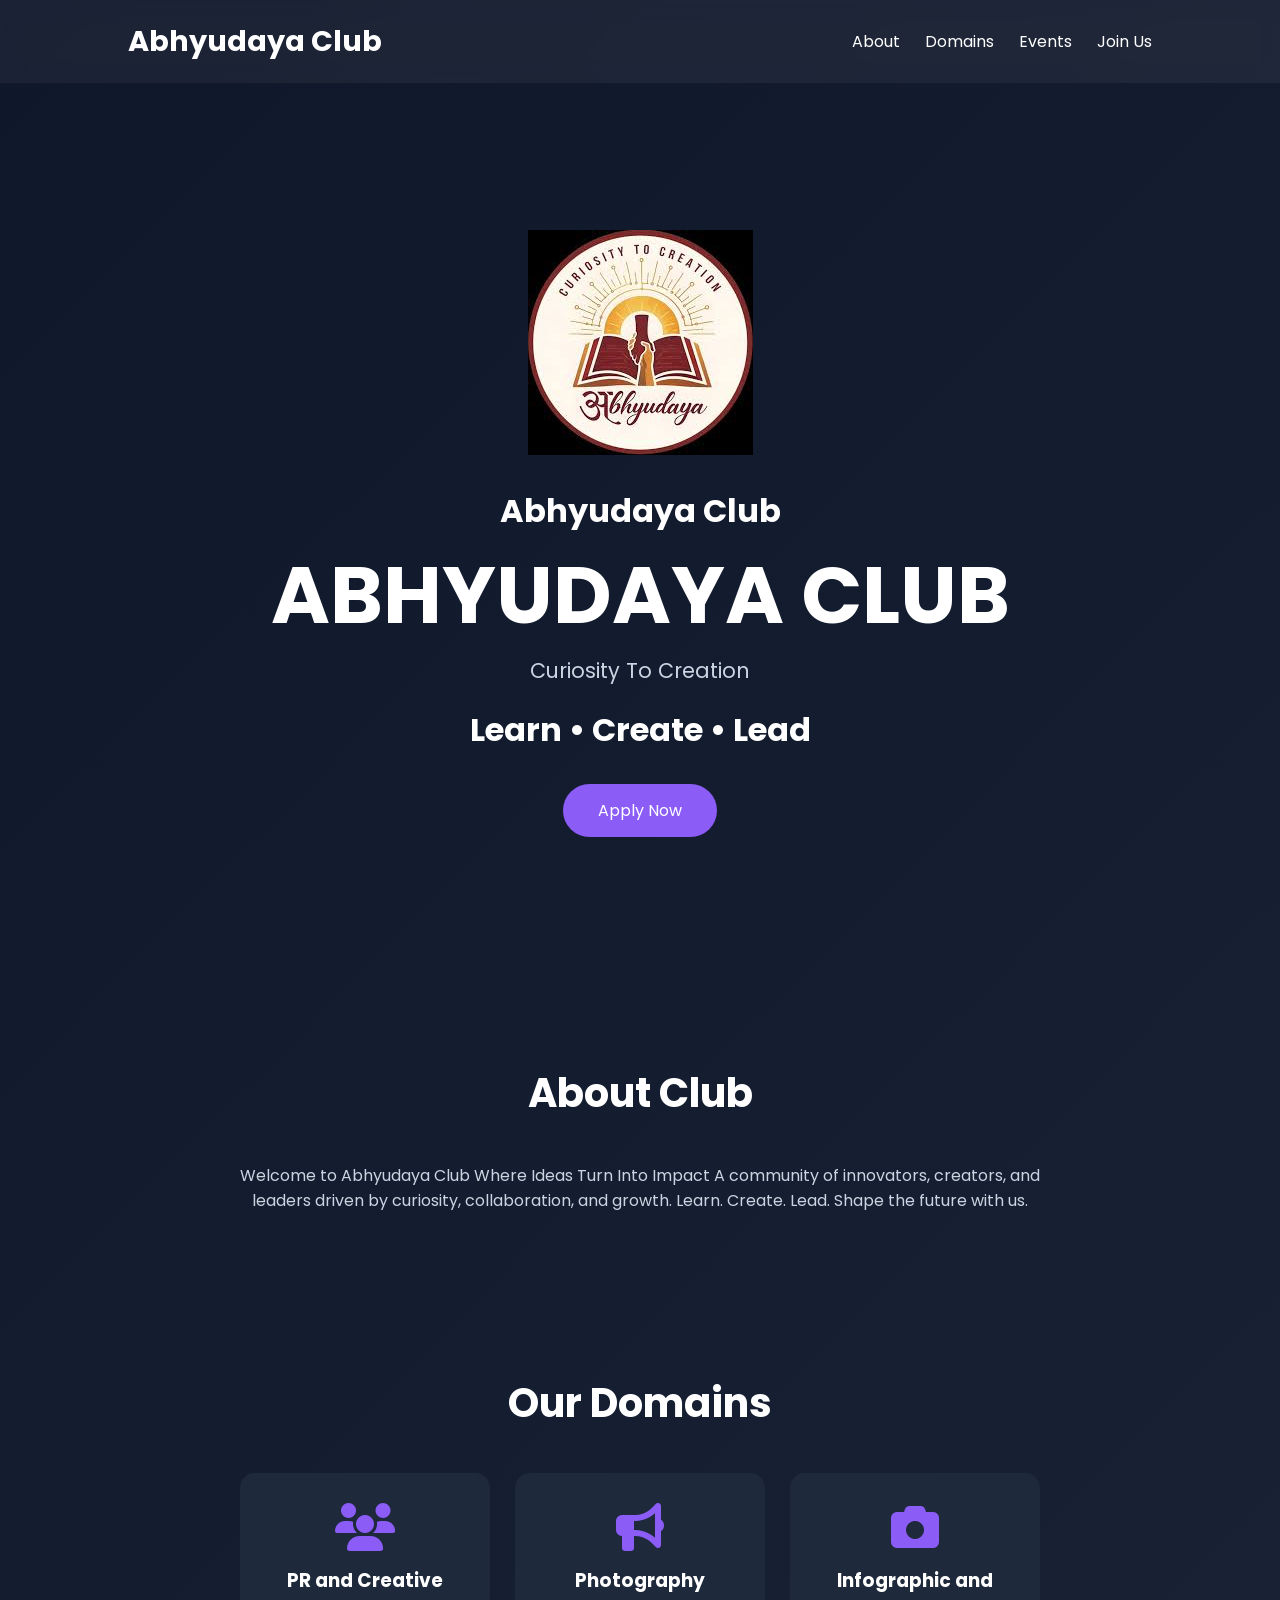
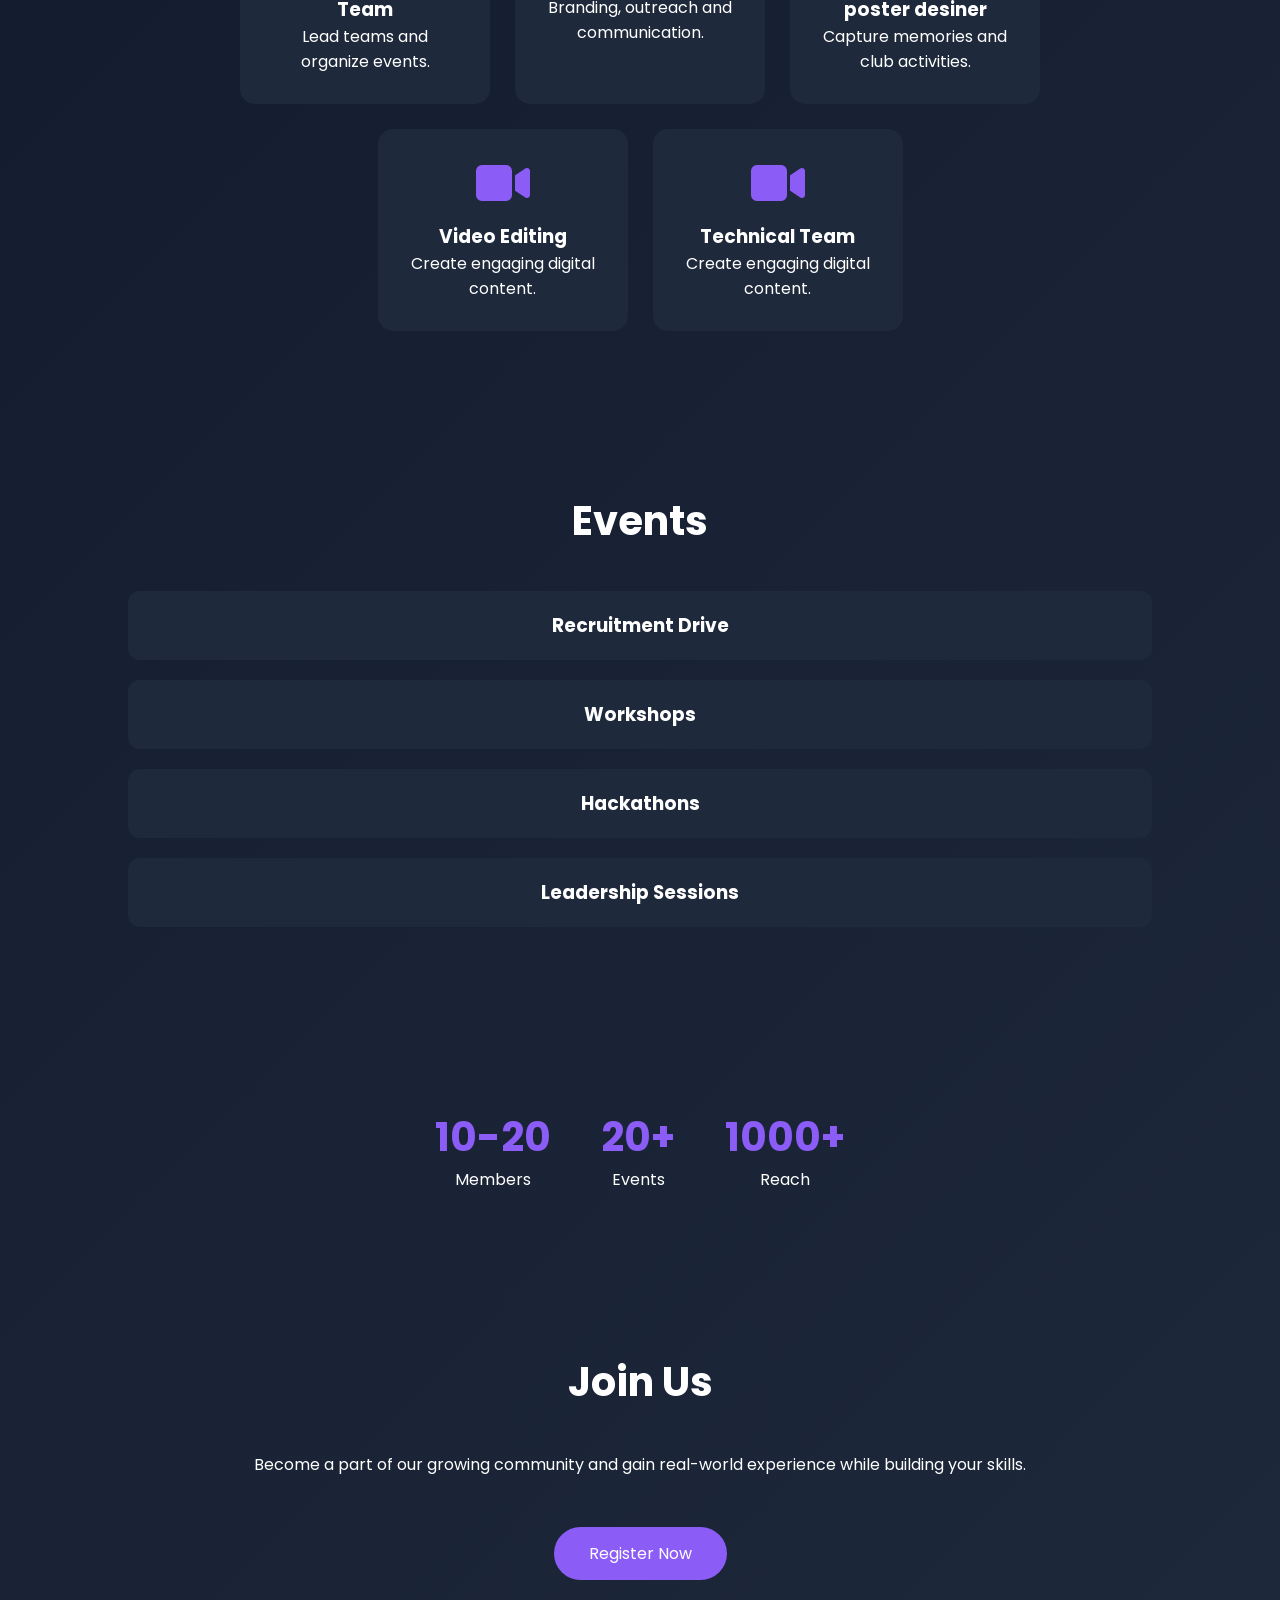
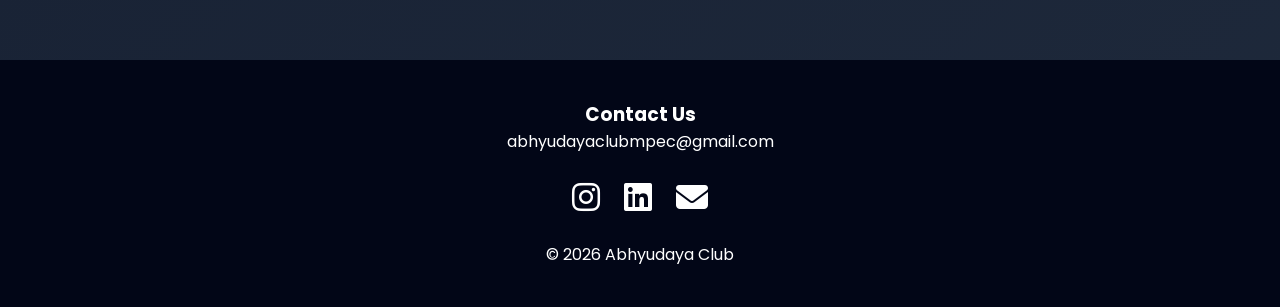
==== index.html @ 27cac8a5 "Rename abhyudaya.html to index.html" ====
<!DOCTYPE html>
<html lang="en">
<head>
    <meta charset="UTF-8">
    <meta name="viewport" content="width=device-width, initial-scale=1.0">
    <title>Abhyudaya Club</title>

    <link rel="stylesheet" href="abhyudaya.css">

    <link rel="stylesheet"
    href="https://cdnjs.cloudflare.com/ajax/libs/font-awesome/6.5.2/css/all.min.css">
</head>

<body>

    <nav>
        <div class="logo">Abhyudaya Club</div>

        <ul>
            <li><a href="#about">About</a></li>
            <li><a href="#domains">Domains</a></li>
            <li><a href="#events">Events</a></li>
            <li><a href="#join">Join Us</a></li>
        </ul>
    </nav>

    <header>
        <div class="logo">
    <img src="abhy.jpg" alt="Abhyudaya Club Logo">
    <h2>Abhyudaya Club</h2>
</div>
        <h1>ABHYUDAYA CLUB</h1>
        <p>Curiosity To Creation</p>

        <h2>Learn • Create • Lead</h2>

        <a href="#join" class="btn">Apply Now</a>
    </header>

    <section id="about">
        <h2>About Club</h2>

        <p>
           Welcome to Abhyudaya Club
           Where Ideas Turn Into Impact
            A community of innovators, creators, and leaders
            driven by curiosity, collaboration, and growth.
            Learn. Create. Lead.
            Shape the future with us.
        </p>
    </section>

    <section id="domains">

        <h2>Our Domains</h2>

        <div class="cards">

            <div class="card">
                <a href="https://abhyudayahiring.blogspot.com/2026/01/pr-and-social-media-team.html"></a>
                <i class="fas fa-users"></i>
                <h3>PR and Creative Team</h3>
                <p>Lead teams and organize events.</p>
            </div>

            <div class="card">
                <a href="https://docs.google.com/forms/d/e/1FAIpQLSc0Z5cDvpqVnPanRKOAM6ZvQbPs4m25mhEfoKBZwokmWum0rQ"></a>
                <i class="fas fa-bullhorn"></i>
                <h3>Photography</h3>
                <p>Branding, outreach and communication.</p>
            </div>

            <div class="card">
                 <a href="https://docs.google.com/forms/d/e/1FAIpQLSfW6mohx2w7ooIG8rnjssdRQjJfVUKmCtDxNN9sEEkMoosbZQ/viewform"></a>
                <i class="fas fa-camera"></i>
                <h3>Infographic and poster desiner</h3>
                <p>Capture memories and club activities.</p>
            </div>

            <div class="card">
                 <a href="https://docs.google.com/forms/d/e/1FAIpQLScvr7hyibGaBrynk0eyrGO_vcQPDEKb_9bPhqb0zz_mitm7aw/viewform"></a>
                <i class="fas fa-video"></i>
                <h3>Video Editing</h3>
                <p>Create engaging digital content.</p>
            </div>
            <div class="card">
                 <a href="https://docs.google.com/forms/d/e/1FAIpQLScc5YyZgHbpxUHspWkakH7lW5Spg6v2j_WebeplGA9O5TeUYw/viewform"></a>
                <i class="fas fa-video"></i>
                <h3>Technical Team</h3>
                <p>Create engaging digital content.</p>
            </div>
        </div>

    </section>

    <section id="events">

        <h2>Events</h2>

        <div class="event-box">
            <h3>Recruitment Drive</h3>
        </div>

        <div class="event-box">
            <h3>Workshops</h3>
        </div>

        <div class="event-box">
            <h3>Hackathons</h3>
        </div>

        <div class="event-box">
            <h3>Leadership Sessions</h3>
        </div>

    </section>

    <section class="stats">

        <div>
            <h3>10-20</h3>
            <p>Members</p>
        </div>

        <div>
            <h3>20+</h3>
            <p>Events</p>
        </div>

        <!-- <div>
            <h3>4</h3>
            <p>Domains</p>
        </div> -->

        <div>
            <h3>1000+</h3>
            <p>Reach</p>
        </div>

    </section>

    <section id="join">

        <h2>Join Us</h2>

        <p>
            Become a part of our growing community and gain
            real-world experience while building your skills.
        </p>

        <a href="https://abhyudayahiring.blogspot.com/?m=1#PageNo=2" class="btn">Register Now</a>

    </section>

    <footer>

        <h3>Contact Us</h3>

        <p>abhyudayaclubmpec@gmail.com</p>

        <div class="socials">

            <a href="https://www.instagram.com/abhyudaya_official/"><i class="fab fa-instagram"></i></a>

            <a href="https://www.linkedin.com/company/abhyudayaclubmpec/posts/?feedView=all"><i class="fab fa-linkedin"></i></a>

            <a href="abhyudayaclubmpec@gmail.com"><i class="fa-solid fa-envelope"></i>
</a>
        </div>

        <p>© 2026 Abhyudaya Club</p>

    </footer>

</body>
</html>
---- abhyudaya.css ----
@import url('https://fonts.googleapis.com/css2?family=Poppins:wght@300;400;500;600;700&display=swap');

*{
    margin:0;
    padding:0;
    box-sizing:border-box;
    font-family:'Poppins',sans-serif;
}

html{
    scroll-behavior:smooth;
}

body{
    background:linear-gradient(135deg,#0f172a,#1e293b);
    color:white;
}

/* NAVBAR */

nav{
    display:flex;
    justify-content:space-between;
    align-items:center;
    padding:20px 10%;
    background:rgba(255,255,255,0.05);
    backdrop-filter:blur(10px);
    position:sticky;
    top:0;
}

.logo{
    font-size:1.8rem;
    font-weight:700;
}

nav ul{
    display:flex;
    list-style:none;
    gap:25px;
}

nav a{
    color:white;
    text-decoration:none;
    transition:.3s;
}

nav a:hover{
    color:#8b5cf6;
}

/* HERO */

header{
    min-height:100vh;
    display:flex;
    flex-direction:column;
    justify-content:center;
    align-items:center;
    text-align:center;
    padding:20px;
}

header h1{
    font-size:5rem;
}

header p{
    font-size:1.3rem;
    color:#cbd5e1;
}

header h2{
    margin-top:20px;
    font-size:2rem;
}

/* BUTTON */

.btn{
    margin-top:30px;
    display:inline-block;
    padding:14px 35px;
    background:#8b5cf6;
    color:white;
    text-decoration:none;
    border-radius:30px;
    transition:.3s;
}

.btn:hover{
    transform:translateY(-5px);
    box-shadow:0 0 25px #8b5cf6;
}

/* SECTIONS */

section{
    padding:80px 10%;
}

section h2{
    text-align:center;
    margin-bottom:40px;
    font-size:2.5rem;
}

/* ABOUT */

#about p{
    max-width:800px;
    margin:auto;
    text-align:center;
    color:#cbd5e1;
}

/* DOMAIN CARDS */

.cards{
    display:flex;
    flex-wrap:wrap;
    justify-content:center;
    gap:25px;
}

.card{
    width:250px;
    background:#1e293b;
    padding:30px;
    border-radius:15px;
    text-align:center;
    transition:.3s;
}

.card i{
    font-size:3rem;
    color:#8b5cf6;
    margin-bottom:15px;
}

.card:hover{
    transform:translateY(-10px);
    box-shadow:0 0 20px rgba(139,92,246,.5);
}

/* EVENTS */

.event-box{
    background:#1e293b;
    padding:20px;
    border-radius:12px;
    margin-bottom:20px;
    text-align:center;
}

/* STATS */

.stats{
    display:flex;
    justify-content:center;
    flex-wrap:wrap;
    gap:50px;
    text-align:center;
}

.stats h3{
    font-size:2.5rem;
    color:#8b5cf6;
}

/* JOIN */

#join{
    text-align:center;
}

#join p{
    margin-bottom:20px;
}

/* FOOTER */

footer{
    text-align:center;
    padding:40px;
    background:#020617;
}

.socials{
    margin:20px 0;
}

.socials a{
    color:white;
    font-size:2rem;
    margin:0 10px;
}

.socials a:hover{
    color:#8b5cf6;
}
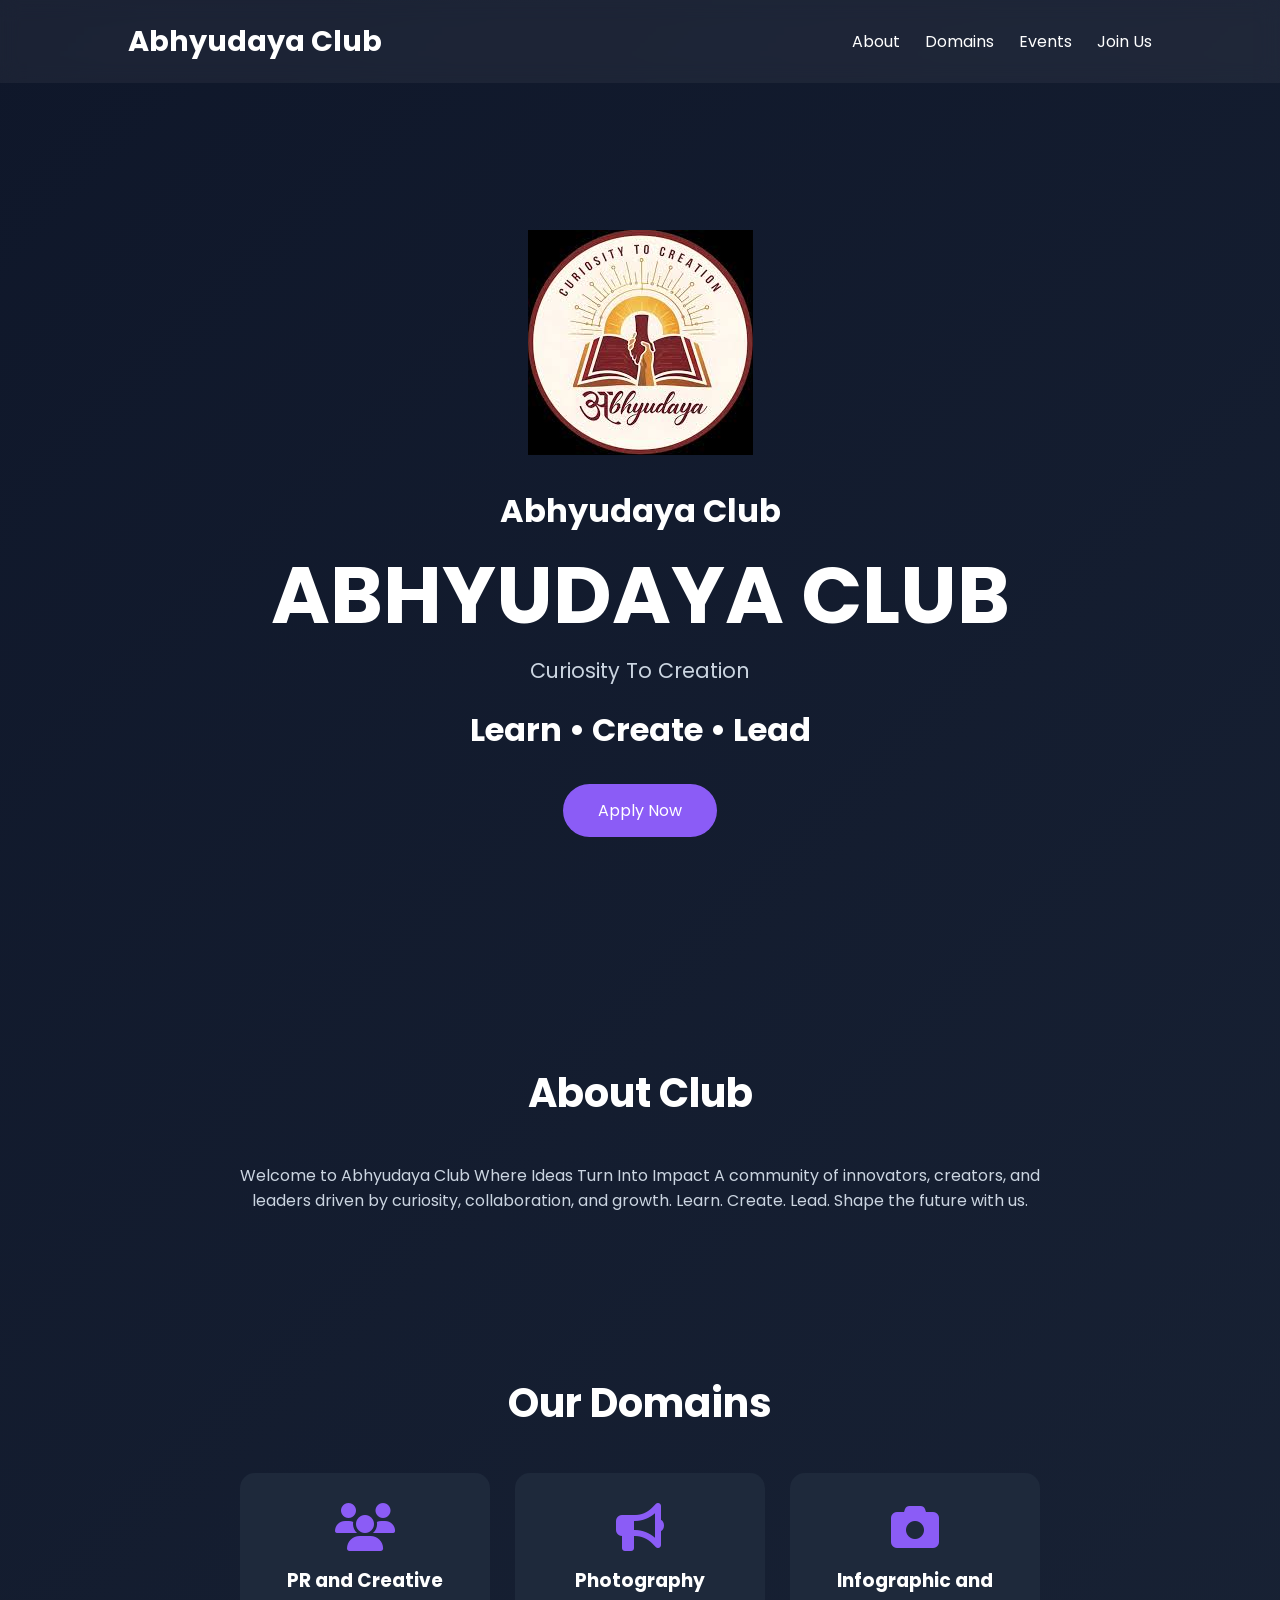
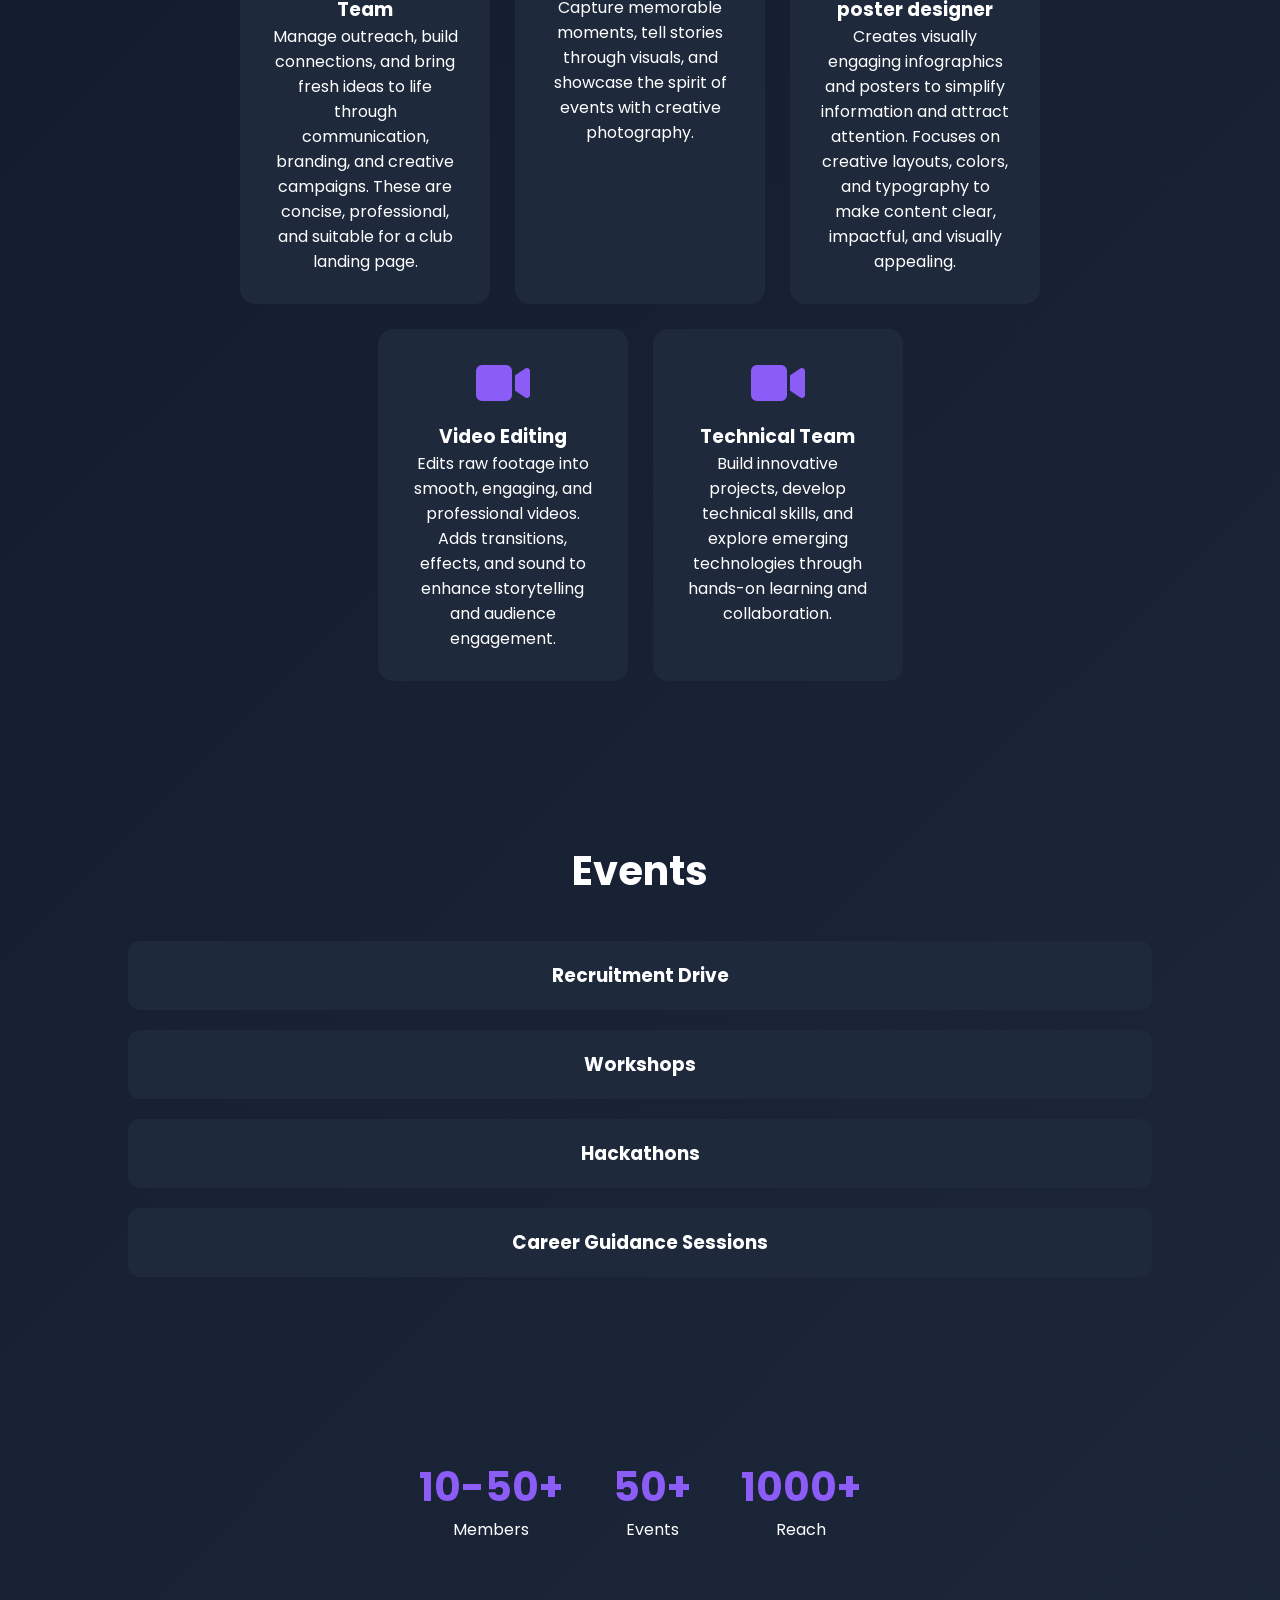
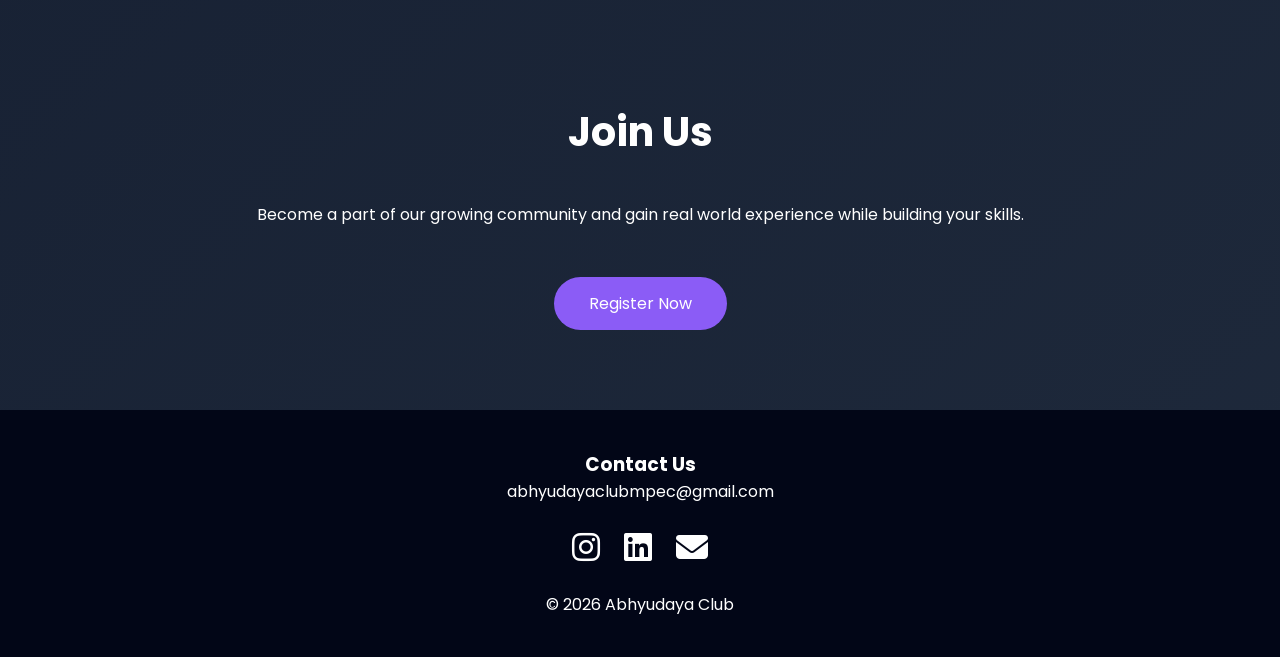
==== commit 6b9158c7: "Enhance club and event descriptions for clarity Updated club descriptions and event details to enhan" ====
--- a/index.html
+++ b/index.html
@@ -60,34 +60,35 @@
                 <a href="https://abhyudayahiring.blogspot.com/2026/01/pr-and-social-media-team.html"></a>
                 <i class="fas fa-users"></i>
                 <h3>PR and Creative Team</h3>
-                <p>Lead teams and organize events.</p>
+                <p>Manage outreach, build connections, and bring fresh ideas to life through communication, branding, and creative campaigns.
+                    These are concise, professional, and suitable for a club landing page. </p>
             </div>
 
             <div class="card">
                 <a href="https://docs.google.com/forms/d/e/1FAIpQLSc0Z5cDvpqVnPanRKOAM6ZvQbPs4m25mhEfoKBZwokmWum0rQ"></a>
                 <i class="fas fa-bullhorn"></i>
                 <h3>Photography</h3>
-                <p>Branding, outreach and communication.</p>
+                <p>Capture memorable moments, tell stories through visuals, and showcase the spirit of events with creative photography.</p>
             </div>
 
             <div class="card">
                  <a href="https://docs.google.com/forms/d/e/1FAIpQLSfW6mohx2w7ooIG8rnjssdRQjJfVUKmCtDxNN9sEEkMoosbZQ/viewform"></a>
                 <i class="fas fa-camera"></i>
-                <h3>Infographic and poster desiner</h3>
-                <p>Capture memories and club activities.</p>
+                <h3>Infographic and poster designer</h3>
+                <p>Creates visually engaging infographics and posters to simplify information and attract attention. Focuses on creative layouts, colors, and typography to make content clear, impactful, and visually appealing.</p>
             </div>
 
             <div class="card">
                  <a href="https://docs.google.com/forms/d/e/1FAIpQLScvr7hyibGaBrynk0eyrGO_vcQPDEKb_9bPhqb0zz_mitm7aw/viewform"></a>
                 <i class="fas fa-video"></i>
                 <h3>Video Editing</h3>
-                <p>Create engaging digital content.</p>
+                <p>Edits raw footage into smooth, engaging, and professional videos. Adds transitions, effects, and sound to enhance storytelling and audience engagement.</p>
             </div>
             <div class="card">
                  <a href="https://docs.google.com/forms/d/e/1FAIpQLScc5YyZgHbpxUHspWkakH7lW5Spg6v2j_WebeplGA9O5TeUYw/viewform"></a>
                 <i class="fas fa-video"></i>
                 <h3>Technical Team</h3>
-                <p>Create engaging digital content.</p>
+                <p>Build innovative projects, develop technical skills, and explore emerging technologies through hands-on learning and collaboration.</p>
             </div>
         </div>
 
@@ -110,7 +111,7 @@
         </div>
 
         <div class="event-box">
-            <h3>Leadership Sessions</h3>
+            <h3>Career Guidance Sessions</h3>
         </div>
 
     </section>
@@ -118,12 +119,12 @@
     <section class="stats">
 
         <div>
-            <h3>10-20</h3>
+            <h3>10-50+</h3>
             <p>Members</p>
         </div>
 
         <div>
-            <h3>20+</h3>
+            <h3>50+</h3>
             <p>Events</p>
         </div>
 
@@ -145,7 +146,7 @@
 
         <p>
             Become a part of our growing community and gain
-            real-world experience while building your skills.
+            real world experience while building your skills.
         </p>
 
         <a href="https://abhyudayahiring.blogspot.com/?m=1#PageNo=2" class="btn">Register Now</a>
